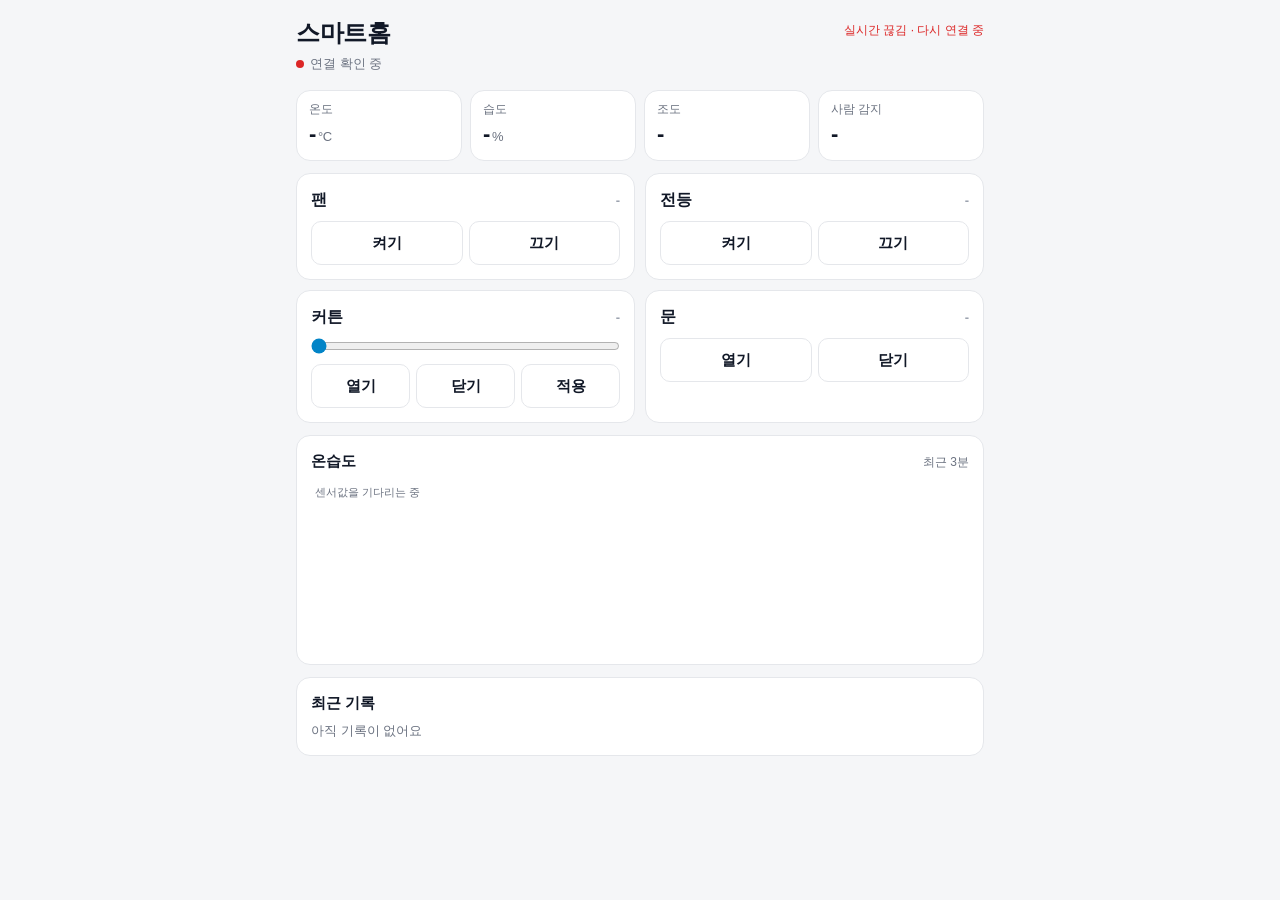
==== pc-hub/SmartHome.Hub/wwwroot/index.html @ dc7dcf18 "PC 허브 1차 구현: 줄 프로토콜, Wi-Fi TCP/USB/가상 장치, REST+WebSocket, 대시보드, WinForms, ESP32 시뮬레이터" ====
<!doctype html>
<html lang="ko">
<head>
<meta charset="utf-8">
<meta name="viewport" content="width=device-width, initial-scale=1, viewport-fit=cover">
<meta name="apple-mobile-web-app-capable" content="yes">
<meta name="mobile-web-app-capable" content="yes">
<meta name="apple-mobile-web-app-title" content="스마트홈">
<title>스마트홈</title>
<link rel="stylesheet" href="style.css">
</head>
<body>
<header>
  <div>
    <h1>스마트홈</h1>
    <div id="link" class="link off"><span class="dot"></span><span id="linkText">연결 확인 중</span></div>
  </div>
  <div id="ws" class="ws">실시간 연결 중</div>
</header>

<section class="sensors">
  <div class="tile"><div class="k">온도</div><div class="v"><span id="temp">-</span><small>°C</small></div></div>
  <div class="tile"><div class="k">습도</div><div class="v"><span id="hum">-</span><small>%</small></div></div>
  <div class="tile"><div class="k">조도</div><div class="v"><span id="lux">-</span></div></div>
  <div class="tile"><div class="k">사람 감지</div><div class="v"><span id="ir">-</span></div></div>
</section>

<section class="devices">
  <div class="card" data-device="fan">
    <div class="top"><span class="name">팬</span><span class="state" id="fanState">-</span></div>
    <div class="btns"><button data-action="on">켜기</button><button data-action="off">끄기</button></div>
  </div>
  <div class="card" data-device="light">
    <div class="top"><span class="name">전등</span><span class="state" id="lightState">-</span></div>
    <div class="btns"><button data-action="on">켜기</button><button data-action="off">끄기</button></div>
  </div>
  <div class="card" data-device="curtain">
    <div class="top"><span class="name">커튼</span><span class="state" id="curtainState">-</span></div>
    <input type="range" id="curtainRange" min="0" max="100" step="10" value="0" aria-label="커튼 위치">
    <div class="btns"><button data-action="open">열기</button><button data-action="close">닫기</button><button data-action="set">적용</button></div>
  </div>
  <div class="card" data-device="door">
    <div class="top"><span class="name">문</span><span class="state" id="doorState">-</span></div>
    <div class="btns"><button data-action="open">열기</button><button data-action="close">닫기</button></div>
  </div>
</section>

<section class="panel">
  <div class="panel-head"><h2>온습도</h2><span class="muted" id="chartSpan">최근 3분</span></div>
  <canvas id="chart"></canvas>
</section>

<section class="panel">
  <div class="panel-head"><h2>최근 기록</h2></div>
  <ul id="log"></ul>
</section>

<div id="toast" role="status"></div>
<script src="app.js"></script>
</body>
</html>
---- pc-hub/SmartHome.Hub/wwwroot/style.css ----
:root {
  --bg: #f5f6f8; --card: #ffffff; --fg: #111827; --muted: #6b7280; --border: #e5e7eb;
  --accent: #0284c7; --on: #059669; --off: #9ca3af; --bad: #dc2626; --temp: #ea580c; --hum: #0284c7;
}
@media (prefers-color-scheme: dark) {
  :root {
    --bg: #0f1115; --card: #181b21; --fg: #f3f4f6; --muted: #9ca3af; --border: #2a2e36;
    --accent: #38bdf8; --on: #34d399; --off: #6b7280; --bad: #f87171; --temp: #fb923c; --hum: #38bdf8;
  }
}
* { box-sizing: border-box; }
html { -webkit-text-size-adjust: 100%; }
body {
  margin: 0 auto; max-width: 720px;
  padding: calc(16px + env(safe-area-inset-top)) 16px calc(28px + env(safe-area-inset-bottom));
  background: var(--bg); color: var(--fg);
  font: 15px/1.45 -apple-system, BlinkMacSystemFont, "Apple SD Gothic Neo", "Malgun Gothic", "Noto Sans KR", sans-serif;
}
header { display: flex; justify-content: space-between; align-items: flex-start; margin-bottom: 16px; }
h1 { font-size: 24px; margin: 0 0 4px; letter-spacing: -0.02em; }
h2 { font-size: 15px; margin: 0; }
.link { display: flex; align-items: center; gap: 6px; font-size: 13px; color: var(--muted); }
.dot { width: 8px; height: 8px; border-radius: 50%; background: var(--off); flex: none; }
.link.on .dot { background: var(--on); }
.link.off .dot { background: var(--bad); }
.ws { font-size: 12px; color: var(--bad); padding-top: 6px; }
.ws.on { color: var(--muted); }

.sensors { display: grid; grid-template-columns: repeat(4, 1fr); gap: 8px; margin-bottom: 12px; }
@media (max-width: 480px) { .sensors { grid-template-columns: repeat(2, 1fr); } }
.tile, .card, .panel { background: var(--card); border: 1px solid var(--border); border-radius: 14px; }
.tile { padding: 10px 12px; }
.k { font-size: 12px; color: var(--muted); }
.v { font-size: 22px; font-weight: 600; letter-spacing: -0.02em; font-variant-numeric: tabular-nums; }
.v small { font-size: 13px; color: var(--muted); margin-left: 2px; font-weight: 500; }

.devices { display: grid; grid-template-columns: repeat(2, 1fr); gap: 10px; margin-bottom: 12px; }
.card { padding: 14px; display: flex; flex-direction: column; gap: 10px; transition: opacity .15s; }
.card.busy { opacity: .55; pointer-events: none; }
.top { display: flex; justify-content: space-between; align-items: baseline; }
.name { font-weight: 600; font-size: 16px; }
.state { font-size: 13px; font-weight: 600; color: var(--off); }
.state.on { color: var(--on); }
.btns { display: flex; gap: 6px; }
button {
  flex: 1; min-width: 0; min-height: 44px; padding: 0 4px; white-space: nowrap;
  border-radius: 10px; border: 1px solid var(--border);
  background: transparent; color: var(--fg); font: inherit; font-weight: 600; cursor: pointer;
  -webkit-tap-highlight-color: transparent;
}
button:active { transform: scale(0.97); }
button.active { background: var(--accent); border-color: transparent; color: #fff; }
input[type=range] { width: 100%; accent-color: var(--accent); margin: 0; }

.panel { padding: 14px; margin-bottom: 12px; }
.panel-head { display: flex; justify-content: space-between; align-items: baseline; margin-bottom: 8px; }
.muted { color: var(--muted); font-size: 12px; }
canvas { width: 100%; height: 170px; display: block; }

#log { list-style: none; margin: 0; padding: 0; font-size: 13px; }
#log li { display: flex; gap: 10px; padding: 6px 0; border-top: 1px solid var(--border); }
#log li:first-child { border-top: 0; }
#log .t { color: var(--muted); font-variant-numeric: tabular-nums; flex: none; }
#log .bad { color: var(--bad); }
#log:empty::after { content: "아직 기록이 없어요"; color: var(--muted); }

#toast {
  position: fixed; left: 50%; bottom: calc(20px + env(safe-area-inset-bottom));
  transform: translateX(-50%) translateY(16px); opacity: 0; pointer-events: none;
  background: var(--fg); color: var(--bg); padding: 10px 16px; border-radius: 999px;
  font-size: 14px; white-space: nowrap; transition: opacity .2s, transform .2s;
}
#toast.show { opacity: 1; transform: translateX(-50%); }
#toast.bad { background: var(--bad); color: #fff; }
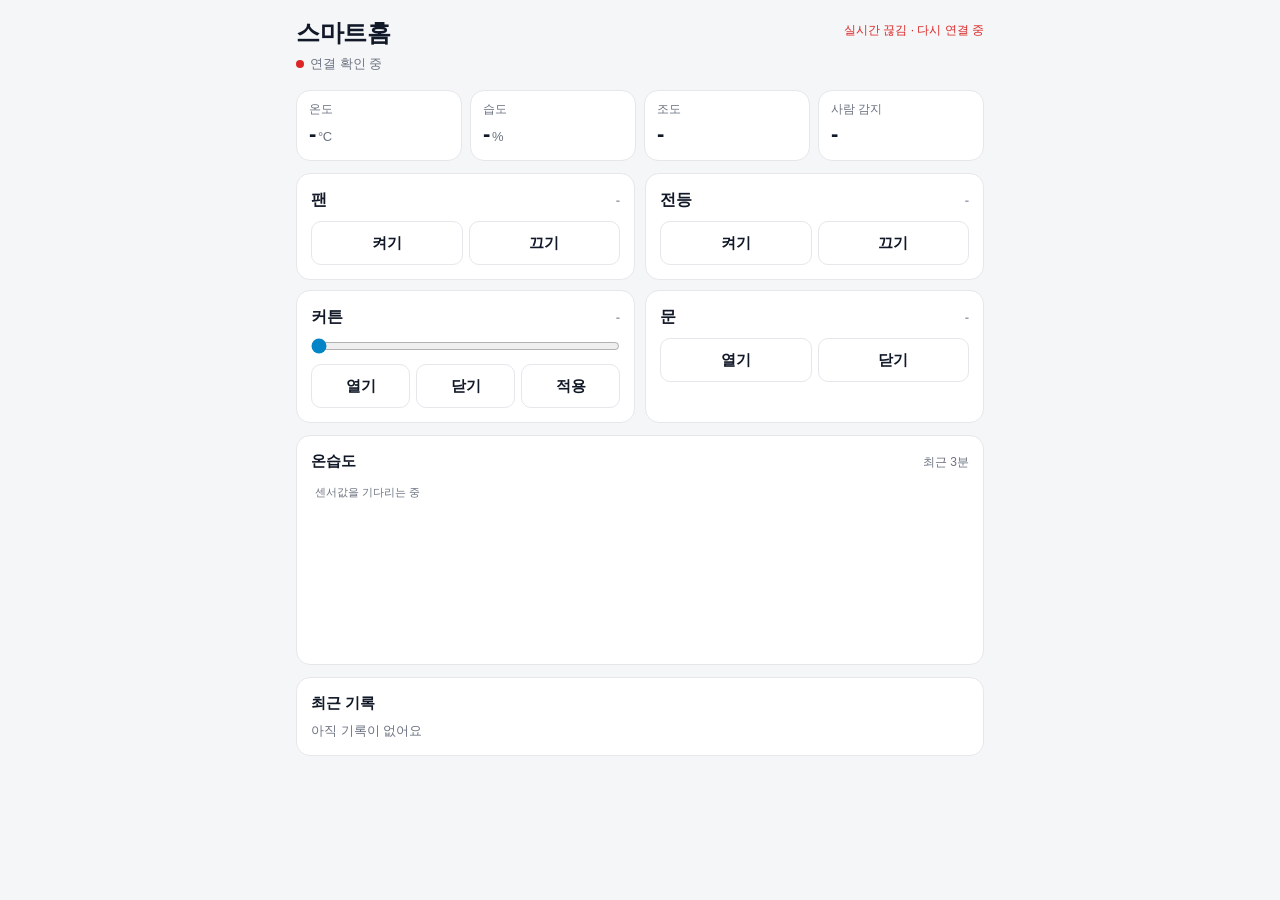
==== commit 14c1f893: "라즈베리파이 4 대응: mediapipe 0.10.18(Py3.12) 요구사항, 손바닥/손가락3 판정 개선, 대시보드 제스처 카메라(허브가 미리보기 전달), run_preview." ====
--- a/pc-hub/SmartHome.Hub/wwwroot/index.html
+++ b/pc-hub/SmartHome.Hub/wwwroot/index.html
@@ -17,6 +17,14 @@
   </div>
   <div id="ws" class="ws">실시간 연결 중</div>
 </header>
+
+<section class="panel camera" id="cameraPanel" hidden>
+  <div class="panel-head"><h2>제스처 카메라</h2><span class="muted" id="cameraState">연결 중</span></div>
+  <div class="cam-wrap">
+    <img id="cameraImg" alt="라즈베리파이 카메라">
+    <div class="cam-msg" id="cameraMsg">카메라 연결 중</div>
+  </div>
+</section>
 
 <section class="sensors">
   <div class="tile"><div class="k">온도</div><div class="v"><span id="temp">-</span><small>°C</small></div></div>
--- a/pc-hub/SmartHome.Hub/wwwroot/style.css
+++ b/pc-hub/SmartHome.Hub/wwwroot/style.css
@@ -9,6 +9,7 @@
   }
 }
 * { box-sizing: border-box; }
+[hidden] { display: none !important; }
 html { -webkit-text-size-adjust: 100%; }
 body {
   margin: 0 auto; max-width: 720px;
@@ -16,14 +17,16 @@
   background: var(--bg); color: var(--fg);
   font: 15px/1.45 -apple-system, BlinkMacSystemFont, "Apple SD Gothic Neo", "Malgun Gothic", "Noto Sans KR", sans-serif;
 }
-header { display: flex; justify-content: space-between; align-items: flex-start; margin-bottom: 16px; }
+header { display: flex; justify-content: space-between; align-items: flex-start; gap: 12px; margin-bottom: 16px; }
 h1 { font-size: 24px; margin: 0 0 4px; letter-spacing: -0.02em; }
 h2 { font-size: 15px; margin: 0; }
 .link { display: flex; align-items: center; gap: 6px; font-size: 13px; color: var(--muted); }
 .dot { width: 8px; height: 8px; border-radius: 50%; background: var(--off); flex: none; }
 .link.on .dot { background: var(--on); }
 .link.off .dot { background: var(--bad); }
-.ws { font-size: 12px; color: var(--bad); padding-top: 6px; }
+.link.warn .dot { background: #f59e0b; }
+.link.warn { color: #d97706; }
+.ws { font-size: 12px; color: var(--bad); padding-top: 6px; white-space: nowrap; flex: none; }
 .ws.on { color: var(--muted); }
 
 .sensors { display: grid; grid-template-columns: repeat(4, 1fr); gap: 8px; margin-bottom: 12px; }
@@ -57,6 +60,11 @@
 .muted { color: var(--muted); font-size: 12px; }
 canvas { width: 100%; height: 170px; display: block; }
 
+.cam-wrap { position: relative; aspect-ratio: 4 / 3; background: #000; border-radius: 10px; overflow: hidden; }
+.cam-wrap img { width: 100%; height: 100%; object-fit: contain; display: block; }
+.cam-msg { position: absolute; inset: 0; display: flex; align-items: center; justify-content: center;
+  color: #9ca3af; font-size: 14px; text-align: center; padding: 16px; }
+
 #log { list-style: none; margin: 0; padding: 0; font-size: 13px; }
 #log li { display: flex; gap: 10px; padding: 6px 0; border-top: 1px solid var(--border); }
 #log li:first-child { border-top: 0; }
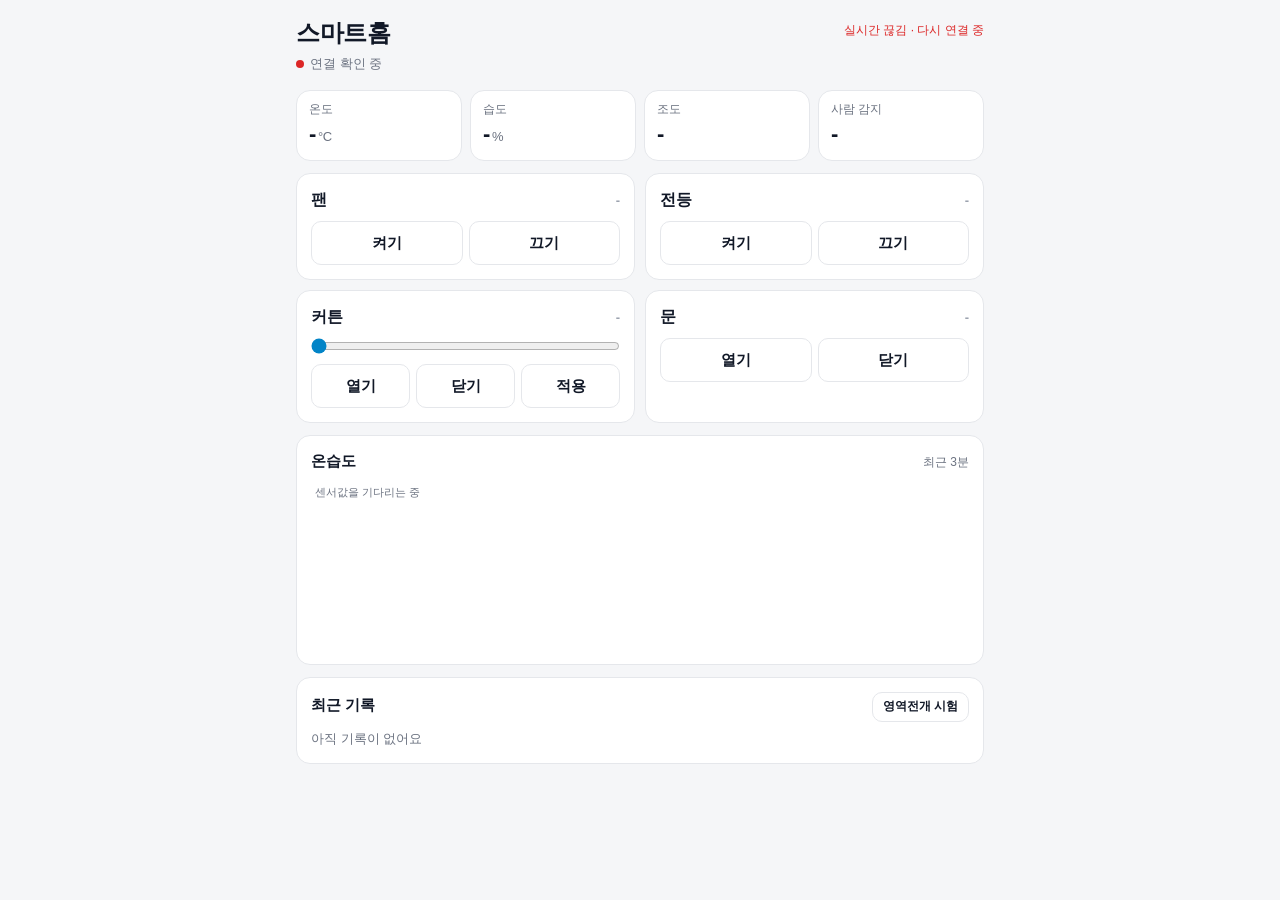
==== commit fab227e6: "특수 손모양: 고죠 사토루 영역전개·무량공처 (검지+중지 꼬기 감지, 카메라/대시보드 연출, 커튼 닫기+전등 끄기 연출)" ====
--- a/pc-hub/SmartHome.Hub/wwwroot/index.html
+++ b/pc-hub/SmartHome.Hub/wwwroot/index.html
@@ -59,11 +59,20 @@
 </section>
 
 <section class="panel">
-  <div class="panel-head"><h2>최근 기록</h2></div>
+  <div class="panel-head"><h2>최근 기록</h2><button id="fxTest" class="mini" type="button">영역전개 시험</button></div>
   <ul id="log"></ul>
 </section>
 
 <div id="toast" role="status"></div>
+
+<!-- 영역전개 · 무량공처 전체 화면 연출 (제스처 또는 '영역전개 시험' 버튼) -->
+<div id="fx" class="fx" hidden>
+  <canvas id="fxCanvas"></canvas>
+  <div class="fx-text">
+    <div class="fx-sub" id="fxSub">영역전개</div>
+    <div class="fx-main" id="fxMain">무량공처</div>
+  </div>
+</div>
 <script src="app.js"></script>
 </body>
 </html>
--- a/pc-hub/SmartHome.Hub/wwwroot/style.css
+++ b/pc-hub/SmartHome.Hub/wwwroot/style.css
@@ -72,6 +72,21 @@
 #log .bad { color: var(--bad); }
 #log:empty::after { content: "아직 기록이 없어요"; color: var(--muted); }
 
+button.mini { flex: none; min-height: 30px; padding: 0 10px; font-size: 12px; font-weight: 600; }
+
+/* 영역전개 · 무량공처 */
+.fx { position: fixed; inset: 0; z-index: 50; background: #000; opacity: 0; transition: opacity .5s ease; cursor: pointer; }
+.fx.on { opacity: 1; }
+.fx canvas { position: absolute; inset: 0; width: 100%; height: 100%; display: block; }
+.fx-text { position: absolute; left: 0; right: 0; bottom: 12%; text-align: center; color: #fff; pointer-events: none;
+  text-shadow: 0 0 18px rgba(140, 200, 255, .9), 0 0 2px #fff; }
+.fx-sub { font-size: clamp(16px, 3.2vw, 28px); letter-spacing: .6em; opacity: 0; transform: translateY(8px);
+  transition: opacity .6s ease, transform .6s ease; padding-left: .6em; }
+.fx-main { font-size: clamp(40px, 10vw, 96px); font-weight: 800; letter-spacing: .25em; padding-left: .25em; opacity: 0;
+  transform: scale(1.25); filter: blur(6px); transition: opacity .7s ease, transform .9s cubic-bezier(.2,.8,.2,1), filter .7s ease; }
+.fx.sub .fx-sub { opacity: .85; transform: none; }
+.fx.main .fx-main { opacity: 1; transform: none; filter: none; }
+
 #toast {
   position: fixed; left: 50%; bottom: calc(20px + env(safe-area-inset-bottom));
   transform: translateX(-50%) translateY(16px); opacity: 0; pointer-events: none;
